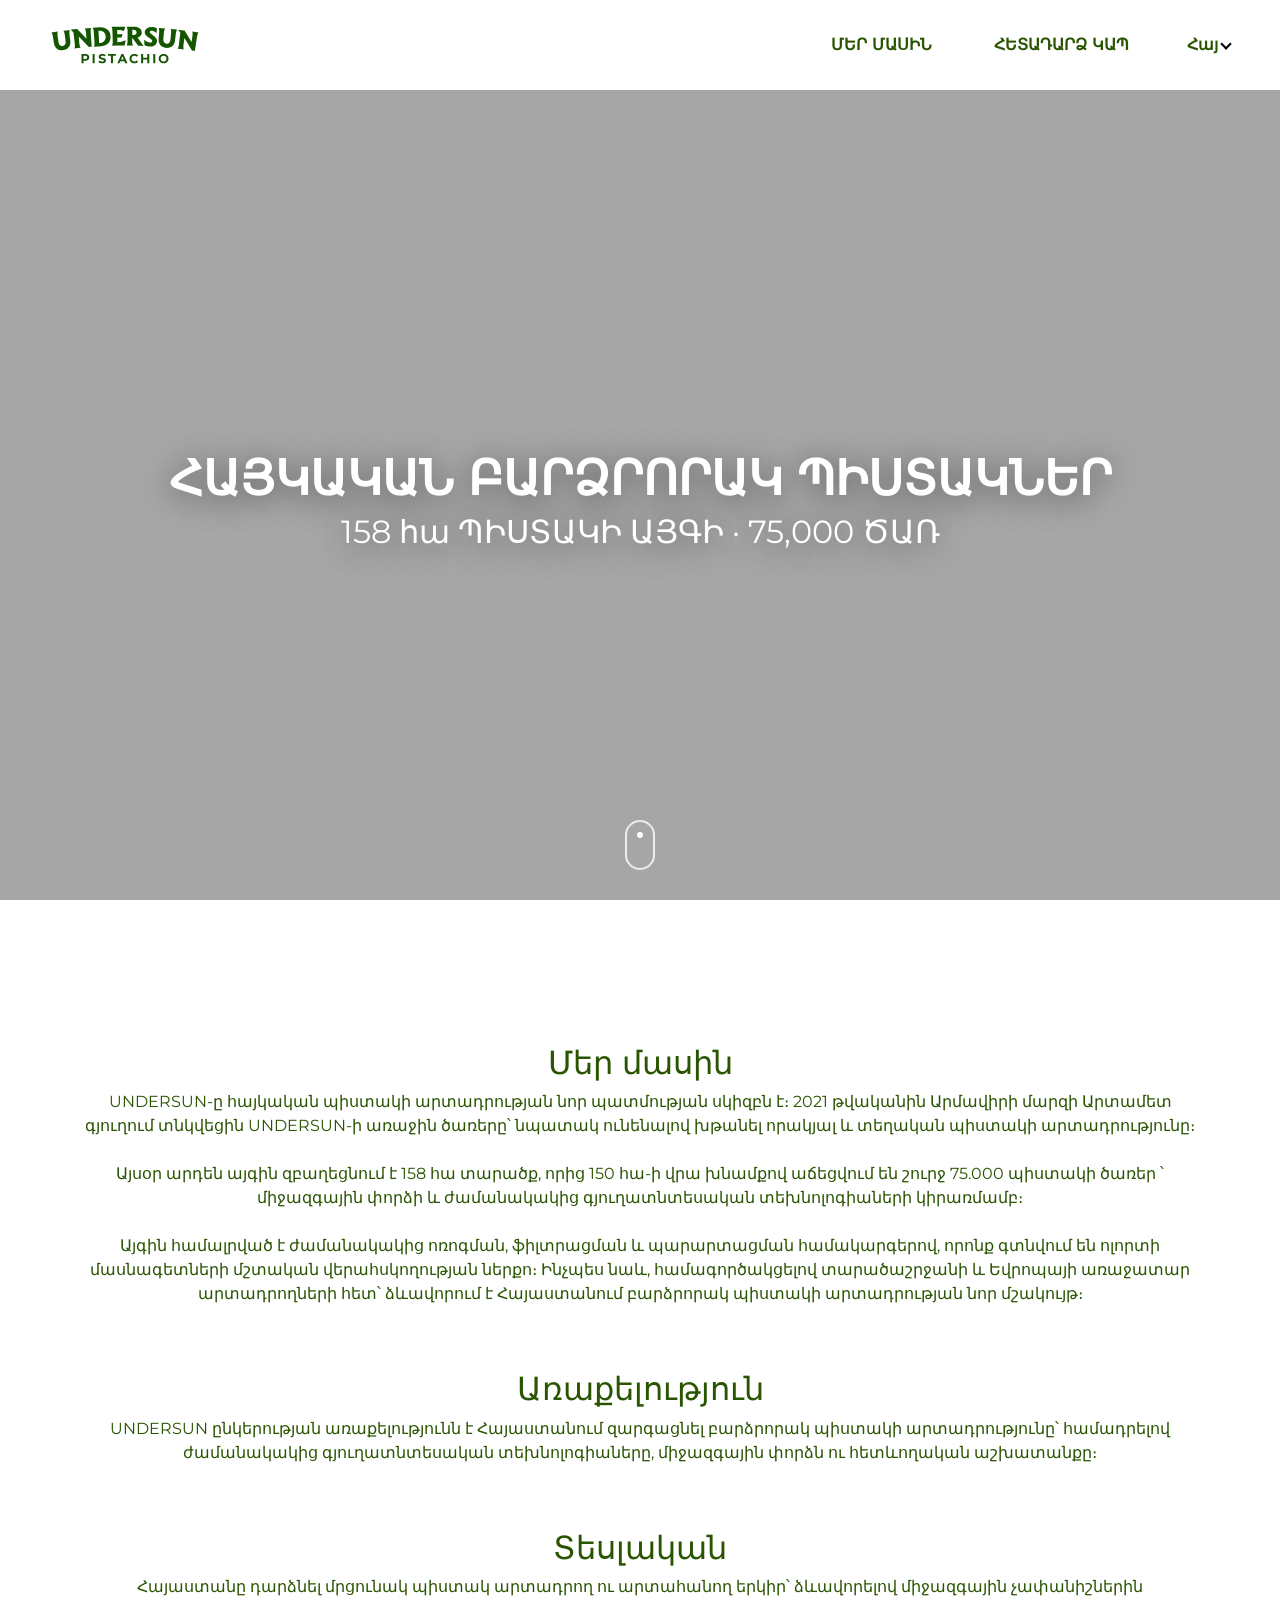
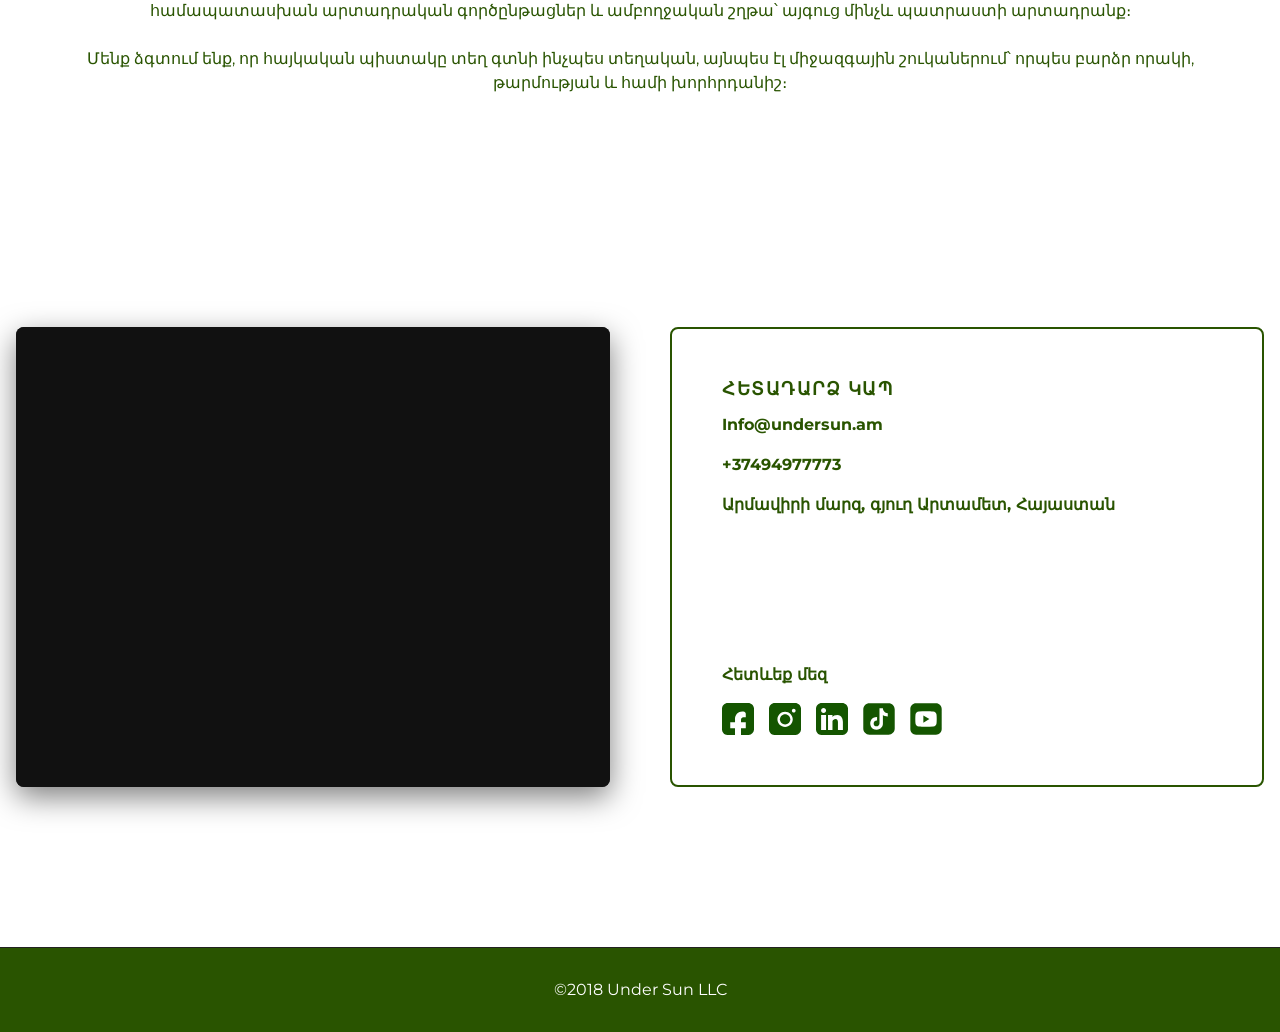
==== hy/index.html @ 539d4321 "change languages" ====
<!doctype html>
<html lang="hy">
    <head>
        <meta charset="UTF-8" />
        <meta name="viewport" content="width=device-width, initial-scale=1.0" />
        <meta name="referrer" content="strict-origin-when-cross-origin" />
        <meta name="description" content="UNDERSUN՝ հայկական պրեմիում պիստակի բրենդ. մշակում, վերամշակում և փաթեթավորում կեղևով պիստակների, պիստակի միջուկների ու մածուկի համար՝ մանրածախ և մեծածախ վաճառքի։">
        <title>UNDERSUN — Հայկական պրեմիում պիստակ</title>

        <!-- Open Graph / Facebook, LinkedIn, WhatsApp, Viber preview -->
        <meta property="og:title" content="UNDERSUN — Հայկական պրեմիում պիստակ" />
        <meta property="og:type" content="website" />
        <meta property="og:url" content="https://undersunpistachio.com/" />
        <meta property="og:image" content="https://undersunpistachio.com/images/og-image.jpg" />
        <meta property="og:image:width" content="1200" />
        <meta property="og:image:height" content="630" />
        <meta property="og:description" content="UNDERSUN՝ հայկական պրեմիում պիստակի բրենդ. մշակում, վերամշակում և փաթեթավորում կեղևով պիստակների, պիստակի միջուկների ու մածուկի համար՝ մանրածախ և մեծածախ վաճառքի։" />
        <meta property="og:site_name" content="UNDERSUN" />
		<meta property="og:locale" content="hy_AM" />
		<meta property="og:locale:alternate" content="en_US" />
		<meta property="og:locale:alternate" content="ru_RU" />
		
		
		<!-- SEO: tells Google this page has hy/ru versions -->
		<link rel="alternate" hreflang="en" href="https://undersunpistachio.com/" />
		<link rel="alternate" hreflang="hy" href="https://undersunpistachio.com/hy/" />
		<link rel="alternate" hreflang="ru" href="https://undersunpistachio.com/ru/" />
		<link rel="alternate" hreflang="x-default" href="https://undersunpistachio.com/" />
		
		<!-- SEO: tells Google this exact URL is the "real" one for this content -->
		<link rel="canonical" href="https://undersunpistachio.com/hy/" />

        <!-- Twitter/X card -->
        <meta name="twitter:card" content="summary_large_image" />
        <meta name="twitter:title" content="UNDERSUN — Հայկական պրեմիում պիստակ" />
        <meta name="twitter:description" content="UNDERSUN՝ հայկական պրեմիում պիստակի բրենդ. մշակում, վերամշակում և փաթեթավորում կեղևով պիստակների, պիստակի միջուկների ու մածուկի համար՝ մանրածախ և մեծածախ վաճառքի։" />
        <meta name="twitter:image" content="https://undersunpistachio.com/images/og-image.jpg" />
        <link href="https://cdn.jsdelivr.net/npm/bootstrap@5.3.3/dist/css/bootstrap.min.css" rel="stylesheet" />
        <link rel="stylesheet" href="../styles/styles.css" />
        <link rel="stylesheet" href="../templatemo-noir-fashion.css" />
        <link rel="preconnect" href="https://fonts.googleapis.com" />
        <link rel="preconnect" href="https://fonts.gstatic.com" crossorigin />
        <link href="https://fonts.googleapis.com/css2?family=Montserrat:ital,wght@0,100..900;1,100..900&family=Roboto+Flex:opsz,wght,XOPQ,XTRA,YOPQ,YTDE,YTFI,YTLC,YTUC@8..144,100..1000,96,468,79,-203,738,514,712&family=Rubik:ital,wght@0,300..900;1,300..900&display=swap" rel="stylesheet"/>
    </head>
    <body>
        <nav id="navbar">
            <div class="nav-container">
                <a href="#home" class="logo-link" aria-label="UNDERSUN — Home">
                    <svg width="150" height="50" xmlns="http://www.w3.org/2000/svg" version="1.1" viewBox="0 0 1020 269.43">
                        <title>UNDERSUN — Home</title>
						<defs>
                            <style>
                                .st0 { fill: #295400; }
                            </style>
                        </defs>
                        <g>
                            <path class="st0" d="M457.69,83.77c.16,10.48.33,20.97.49,31.45,6.76-.42,13.53-.82,20.29-1.2,12.72-1.79,24.28-5.82,36.31-11.94-2.62,12.18-5.2,24.36-7.76,36.55-28.26.03-56.52.45-84.77,1.27,3.19-8.8,4.46-17.55,4.41-26.91-.68-24.99-1.36-49.98-2.03-74.97-.45-9.34-2.11-18.02-6.07-26.7,31.42-.9,62.84-1.35,94.27-1.32-3.59,9.9-7.15,19.81-10.67,29.73-3.39-1.12-6.77-2.23-10.17-3.34-11.51-2.45-23.01-3.42-35.18-3.16.16,9.49.32,18.98.48,28.47,12.12-.2,24.25-.32,36.37-.38-2.36,7.36-4.69,14.72-7.02,22.08-9.65.08-19.3.2-28.95.37Z"/>
                            <path class="st0" d="M283.99,146.98c-6.69.52-13.37,1.06-20.06,1.63-22.42-23.98-45.34-47.72-68.76-71.2,1.52,16.18,3.03,32.36,4.55,48.54.93,9.86,3.64,18.85,8,27.68-13.62,1.35-27.24,2.8-40.85,4.33,2.48-8.92,3-17.62,2.21-26.93-3.1-27.36-6.21-54.72-9.31-82.08-5.67-6.89-11.98-11.8-19.72-17.34,14.59-1.73,29.19-3.36,43.79-4.89,21.82,21.54,43.23,43.31,64.21,65.28-1.18-14.91-2.36-29.82-3.53-44.72-.72-9.06-3.24-17.38-7.45-25.55,14.19-1.22,28.38-2.35,42.58-3.38-2.96,9.43-4.03,18.54-3.29,28.27,2.54,33.45,5.08,66.9,7.62,100.35Z"/>
                            <path class="st0" d="M984.96,175.57c-6.65-1.03-13.29-2.03-19.94-3.01-16.42-28.46-33.36-56.78-50.84-84.97-2.17,15.79-4.34,31.58-6.51,47.37-1.39,10.12-.96,19.81,1.41,29.69-13.59-1.78-27.19-3.46-40.8-5.06,4.41-8.05,6.83-16.24,8.23-25.27,3.22-27.51,6.44-55.02,9.66-82.53-4.06-8.06-9.27-14.8-15.51-21.42,14.68,1.66,29.36,3.43,44.02,5.29,16.37,25.94,32.29,52.01,47.76,78.19,2.23-14.7,4.46-29.4,6.68-44.1,1.37-9.05.84-17.83-1.42-26.86,14.11,2.04,28.21,4.17,42.3,6.4-4.87,8.39-8.1,16.82-9.58,26.35-5.15,33.3-10.3,66.61-15.46,99.91Z"/>
                            <path class="st0" d="M820.97,25.35c14.3,1.41,28.6,2.91,42.88,4.51-4.52,8.58-7.33,17.21-8.35,26.72-1.7,15.83-3.41,31.67-5.11,47.5-.92,8.59-3.32,16.39-7.19,23.97-7.14,13.98-20.21,23.32-35.91,25.52-11.92,1.66-23.94.56-35.34-3.29-14.61-4.95-25.57-16.13-30.2-30.66-2.65-8.34-3.46-16.56-3.01-25.39,1.25-16.33,2.5-32.65,3.76-48.98.71-9.24-.39-18.01-3.32-26.89,14.33,1.04,28.65,2.17,42.96,3.4-4.38,8.86-6.92,17.7-7.7,27.41-1.31,16.32-2.63,32.65-3.94,48.97-.33,14.13,7.04,26.41,21.77,27.67,14.67,1.27,24.12-9.29,26.13-23.27,1.73-16.75,3.46-33.5,5.2-50.25.95-9.21.06-17.98-2.63-26.95Z"/>
                            <path class="st0" d="M695.62,144.41c-18.44,2.94-36.77.02-53.35-8.67-.55-12.61-1.11-25.23-1.69-37.84,10.25,11.53,23.26,18.86,38.34,20.35,4.88.15,9.72-.37,13.41-3.6,4.02-3.51,3.89-9.79.4-13.91-2.8-3.31-6.2-5.94-9.77-8.58-7.82-5.78-15.68-11.54-23.58-17.26-3.79-2.74-6.97-5.94-9.87-9.48-4.1-5.01-5.54-10.88-5.37-17.23.3-11.55,5.97-21.66,16.25-27.77,19.34-11.51,46.48-8.48,66.93.65-.96,11.2-1.93,22.4-2.89,33.59-5.79-5.53-11.69-10-18.83-13.23-3.44-1.53-6.88-2.68-10.53-3.29-2.33-.39-4.72-.46-7.07-.16-2.38.3-4.67.95-6.51,2.48-4.1,3.41-4.07,9.98-.04,13.28,3.16,2.58,6.32,5.17,9.46,7.76,7.4,5.64,14.77,11.31,22.1,17.01,12.25,9.52,16.75,22.81,14.12,35.71-2.63,12.86-11.92,23.55-24.27,28.14-2.29.85-4.7,1.53-7.22,2.07Z"/>
                            <path class="st0" d="M91.39,37.72c14.24-1.89,28.49-3.68,42.76-5.37-2.39,9.32-3.2,18.3-2.05,27.66,1.96,16.04,3.92,32.08,5.89,48.13,1.08,8.81.39,17.19-1.88,25.64-3.98,14.76-14.53,26.38-28.94,31.93-11.24,4.33-23.24,5.98-35.23,4.81-14.99-1.47-27.95-9.5-35.83-22.12-4.81-7.72-7.62-15.86-9.26-24.89-2.49-16.18-4.99-32.37-7.48-48.55-1.42-9.26-4.61-17.6-9.35-25.42,14.21-2.25,28.43-4.41,42.66-6.46-2.14,9.23-2.75,18.4-1.32,27.98,2.43,16.2,4.85,32.39,7.28,48.59,2.75,13.98,12.69,24.57,27.53,22.46,14.87-2.11,21.56-14.8,20.24-29.03-2.1-16.56-4.19-33.12-6.29-49.68-1.42-9.08-3.88-17.25-8.72-25.65Z"/>
                            <path class="st0" d="M595.35,83.21c6.77-1.83,12.76-3.96,17.71-8.39,7.54-6.75,11.19-16.5,10.98-26.49-.78-26.92-28.66-37.3-54.12-37.76-15.8-.3-31.6-.49-47.41-.56,3.58,8.59,4.98,17,5.19,26.17-.14,25.33-.27,50.66-.41,75.99-.26,9.31-1.82,17.88-5.29,26.49,13.79.05,27.58.2,41.37.43-3.46-9.55-4.93-19.19-4.74-29.31.15-7.97.29-15.94.44-23.91.11-.04,30.87,40.61,40.32,54.06,12.11.34,24.22.75,36.33,1.23-13.2-19.41-26.65-38.73-40.37-57.96ZM574.97,66.11c-5.24,1.24-10.36,1.21-15.49,1.01.19-11.86.38-23.72.56-35.57,5.51-.06,10.79.2,15.89,1.72,8,2.39,13.05,8.84,12.91,16.56-.15,7.91-5.45,14.3-13.87,16.29Z"/>
                            <path class="st0" d="M379.62,135c-9.43,4.64-19.07,7.2-29.46,7.76-16.96.91-33.9,1.97-50.85,3.16,2.84-8.82,3.74-17.48,3.36-26.79-1.7-25.28-3.41-50.57-5.11-75.85-.92-9.09-2.85-17.35-7.11-25.71,16.52-1.09,33.05-2.06,49.59-2.89,12.16-.62,23.87,1.32,34.95,5.55,16.7,6.38,28.93,19.18,33.78,35.85,3.91,13.42,4.28,27.76,1.03,41.34-3.98,16.63-14.71,29.96-30.18,37.58ZM376.52,63.76c-4.06-13.94-15.79-23.74-30.59-25.99-5.43-.83-10.67-.62-16.35-.15,1.59,27.86,3.19,55.73,4.78,83.59,5.67-.19,10.86-.54,16.1-1.99,25.01-6.89,32.82-32.19,26.06-55.46Z"/>
                        </g>
                        <g>
                            <path class="st0" d="M254.23,198.9c-3.93-1.74-8.69-2.63-14.13-2.63h-25.87v62.3h13.7v-17.22h12.16c5.45,0,10.21-.91,14.14-2.72,3.99-1.83,7.12-4.46,9.29-7.81,2.18-3.36,3.28-7.4,3.28-12.01s-1.1-8.74-3.28-12.13c-2.18-3.39-5.31-6-9.31-7.78ZM227.94,229.36v-21.08h11.65c4.55,0,7.98.95,10.2,2.81,2.18,1.83,3.24,4.36,3.24,7.73s-1.06,5.91-3.24,7.74c-2.22,1.86-5.65,2.81-10.2,2.81h-11.65Z"/>
                            <rect class="st0" x="289.77" y="196.28" width="13.7" height="62.3" />
                            <path class="st0" d="M372.59,226.67c-2.18-1.26-4.6-2.31-7.18-3.1-2.49-.77-5.08-1.45-7.69-2.03-2.53-.56-4.81-1.15-6.86-1.77-1.88-.56-3.41-1.35-4.55-2.34-.99-.85-1.47-1.97-1.47-3.4,0-1.21.35-2.28,1.08-3.28.72-1.01,1.94-1.84,3.62-2.48,1.78-.68,4.12-1.03,6.95-1.03,2.48,0,5.11.38,7.84,1.11,2.72.73,5.39,1.88,7.94,3.4l1.31.78,4.48-11.03-.9-.59c-2.72-1.77-5.95-3.15-9.6-4.09-3.62-.93-7.31-1.41-10.98-1.41-5.63,0-10.36.86-14.06,2.55-3.77,1.71-6.62,4.06-8.49,6.96-1.86,2.9-2.81,6.14-2.81,9.62s.71,6.29,2.12,8.54c1.38,2.22,3.24,4.01,5.52,5.34,2.18,1.26,4.61,2.32,7.21,3.14,2.53.8,5.12,1.48,7.71,2.03,2.48.53,4.76,1.13,6.79,1.76,1.9.6,3.45,1.4,4.62,2.4,1.01.85,1.5,1.96,1.5,3.39,0,1.19-.36,2.22-1.09,3.16-.74.96-1.98,1.75-3.66,2.34-1.78.63-4.19.95-7.15.95-3.53,0-7.03-.61-10.39-1.8-3.37-1.2-6.23-2.71-8.5-4.49l-1.32-1.04-4.93,11.06.77.63c2.67,2.2,6.25,4.01,10.63,5.4,4.35,1.37,8.97,2.06,13.74,2.06,5.62,0,10.36-.85,14.1-2.54,3.8-1.72,6.67-4.07,8.53-6.97,1.86-2.9,2.81-6.11,2.81-9.53s-.71-6.2-2.12-8.42c-1.38-2.19-3.24-3.97-5.52-5.3Z"/>
                            <polygon class="st0" points="394.58 208.27 414.36 208.27 414.36 258.58 428.06 258.58 428.06 208.27 447.84 208.27 447.84 196.28 394.58 196.28 394.58 208.27"/>
                            <path class="st0" d="M486.1,196.28l-28.04,62.3h14.23l5.93-13.81h28.12l5.91,13.81h14.57l-28.13-62.3h-12.6ZM483.08,233.45l9.23-21.49,9.19,21.49h-18.42Z"/>
                            <path class="st0" d="M559.87,213.27c1.77-1.74,3.89-3.11,6.3-4.06,2.42-.96,5.14-1.45,8.09-1.45s5.59.55,8.09,1.63c2.5,1.1,4.82,2.76,6.91,4.95l.9.94,9.02-8.48-.8-.95c-2.91-3.44-6.52-6.07-10.73-7.83-4.18-1.73-8.85-2.61-13.89-2.61-4.74,0-9.17.79-13.18,2.35-4,1.56-7.57,3.82-10.58,6.72-3.01,2.9-5.38,6.31-7.03,10.15-1.66,3.85-2.5,8.15-2.5,12.79s.84,8.95,2.5,12.8c1.65,3.84,4,7.25,6.99,10.14,2.98,2.9,6.52,5.15,10.53,6.72,3.99,1.56,8.43,2.35,13.18,2.35,5.09,0,9.8-.89,13.98-2.66,4.21-1.78,7.81-4.43,10.72-7.87l.8-.95-9.03-8.49-.9.97c-2.08,2.24-4.4,3.93-6.9,5.02-2.5,1.09-5.22,1.64-8.09,1.64s-5.67-.49-8.09-1.45c-2.41-.95-4.53-2.31-6.3-4.06-1.77-1.74-3.18-3.84-4.19-6.23-1.01-2.38-1.52-5.05-1.52-7.93s.51-5.55,1.52-7.93c1.01-2.38,2.41-4.48,4.19-6.23Z"/>
                            <polygon class="st0" points="661.53 220.91 633.29 220.91 633.29 196.28 619.58 196.28 619.58 258.58 633.29 258.58 633.29 233 661.53 233 661.53 258.58 675.15 258.58 675.15 196.28 661.53 196.28 661.53 220.91"/>
                            <rect class="st0" x="702.29" y="196.28" width="13.7" height="62.3" />
                            <path class="st0" d="M796.29,204.44c-2.98-2.87-6.55-5.11-10.63-6.68-4.06-1.55-8.53-2.34-13.26-2.34s-9.29.81-13.35,2.39c-4.05,1.58-7.63,3.84-10.66,6.7-3.02,2.87-5.38,6.29-7.04,10.16-1.65,3.87-2.49,8.16-2.49,12.75s.84,8.79,2.5,12.67c1.65,3.86,4.01,7.29,7.03,10.19,3.01,2.89,6.61,5.17,10.71,6.76,4.08,1.59,8.56,2.39,13.3,2.39s9.21-.79,13.26-2.35c4.07-1.56,7.65-3.82,10.63-6.72,2.98-2.89,5.33-6.32,6.98-10.19,1.65-3.87,2.5-8.16,2.5-12.75s-.84-8.89-2.49-12.79c-1.65-3.89-4-7.32-6.99-10.19ZM790.5,235.37c-.99,2.38-2.36,4.48-4.1,6.22-1.75,1.74-3.82,3.11-6.17,4.06-2.37.96-5,1.44-7.83,1.44s-5.5-.49-7.92-1.45c-2.4-.94-4.5-2.32-6.24-4.09-1.75-1.77-3.15-3.89-4.16-6.29-1.01-2.37-1.52-5.01-1.52-7.84s.51-5.54,1.52-7.88c1.01-2.37,2.41-4.47,4.16-6.24,1.74-1.77,3.83-3.14,6.24-4.09,2.42-.96,5.08-1.45,7.92-1.45s5.46.49,7.83,1.44c2.36.96,4.45,2.32,6.22,4.06,1.76,1.74,3.14,3.83,4.09,6.2.96,2.39,1.44,5.07,1.44,7.95s-.5,5.56-1.48,7.95Z"/>
                        </g>
                    </svg>
                </a>
                <ul class="nav-links mb-0">
                    <li><a href="#about-us" class="nav-link" id="about">Մեր մասին</a></li>
                    <li><a href="#contact-us" class="nav-link" id="contact">Հետադարձ կապ</a></li>
                    <li>
                        <!-- DESKTOP LANGUAGE -->
                        <div class="dropdown d-none d-md-block">
                            <button class="btn dropdown-toggle currentLang" type="button" data-bs-toggle="dropdown">Հայ</button>

                            <ul class="dropdown-menu dropdown-menu-end">
								<li><a class="dropdown-item" href="/">Eng</a></li>
								<li><a class="dropdown-item" href="/hy/">Հայ</a></li>
								<li><a class="dropdown-item" href="/ru/">Рус</a></li>
							</ul>
                        </div>
                    </li>
                </ul>
                <div class="menu-toggle" id="menuToggle">
                    <span></span>
                    <span></span>
                    <span></span>
                </div>
            </div>
        </nav>
        <div class="mobile-nav" id="mobileNav">
            <ul class="mobile-nav-links">
                <li><a href="#about-us" id="about2">Մեր մասին</a></li>
                <li><a href="#contact-us" id="contact2">Հետադարձ կապ</a></li>
				<li>
					<!-- MOBILE LANGUAGE -->
					<div class="dropdown d-block d-md-none">
						<button class="btn dropdown-toggle currentLang" type="button" data-bs-toggle="dropdown">Հայ</button>

						<ul class="dropdown-menu dropdown-menu-end">
							<li><a class="dropdown-item text-capitalize fs-5" href="/">Eng</a></li>
							<li><a class="dropdown-item text-capitalize fs-5" href="/hy/">Հայ</a></li>
							<li><a class="dropdown-item text-capitalize fs-5" href="/ru/">Рус</a></li>
						</ul>
					</div>
				</li>
            </ul>
        </div>

        <section class="hero text-center" id="home">
            <video class="hero-bg-video" autoplay muted loop playsinline>
                <source src="../video/fields.mp4" type="video/mp4" />
            </video>
            <div class="hero-video-overlay"></div>

				<h1 class="hero-video-title display-5" id="title">
					ՀԱՅԿԱԿԱՆ ԲԱՐՁՐՈՐԱԿ ՊԻՍՏԱԿՆԵՐ
				</h1>
				<p class="hero-video-text fs-2" id="subtitle">158 հա ՊԻՍՏԱԿԻ ԱՅԳԻ · 75,000 ԾԱՌ</p>
	
            <div class="scroll-indicator">
                <span></span>
            </div>
        </section>

        <section class="my-5 py-5" id="about-us">
            <div class="hero-bg"></div>
            <div class="container text-center">
				<br/><br/>
                <h2 id="about3">Մեր մասին</h2>
                <p id="aboutUsText">
                    UNDERSUN-ը հայկական պիստակի արտադրության նոր պատմության սկիզբն է։ 2021 թվականին Արմավիրի մարզի Արտամետ գյուղում տնկվեցին UNDERSUN-ի առաջին ծառերը՝ նպատակ ունենալով խթանել որակյալ և տեղական պիստակի արտադրությունը։<br><br>Այսօր արդեն այգին զբաղեցնում է 158 հա տարածք, որից 150 հա-ի վրա խնամքով աճեցվում են շուրջ 75.000 պիստակի ծառեր ՝ միջազգային փորձի և ժամանակակից գյուղատնտեսական տեխնոլոգիաների կիրառմամբ։<br><br>Այգին համալրված է ժամանակակից ոռոգման, ֆիլտրացման և պարարտացման համակարգերով, որոնք գտնվում են ոլորտի մասնագետների մշտական վերահսկողության ներքո։ Ինչպես նաև, համագործակցելով տարածաշրջանի և Եվրոպայի առաջատար արտադրողների հետ՝ ձևավորում է Հայաստանում բարձրորակ պիստակի արտադրության նոր մշակույթ։
                </p>
				
				<br/><br/>

                <h2 id="mission">Առաքելություն</h2>
                <p id="missionText">
                    UNDERSUN ընկերության առաքելությունն է Հայաստանում զարգացնել բարձրորակ պիստակի արտադրությունը՝ համադրելով ժամանակակից գյուղատնտեսական տեխնոլոգիաները, միջազգային փորձն ու հետևողական աշխատանքը։
                </p>
				
				<br/><br/>

                <h2 id="vision">Տեսլական</h2>
                <p id="visionText">
                    Հայաստանը դարձնել մրցունակ պիստակ արտադրող ու արտահանող երկիր՝ ձևավորելով միջազգային չափանիշներին համապատասխան արտադրական գործընթացներ և ամբողջական շղթա՝ այգուց մինչև պատրաստի արտադրանք։<br><br>Մենք ձգտում ենք, որ հայկական պիստակը տեղ գտնի ինչպես տեղական, այնպես էլ միջազգային շուկաներում՝ որպես բարձր որակի, թարմության և համի խորհրդանիշ։
                </p>
            </div>
        </section>

        <section class="contact" id="contact-us">
            <div class="contact-container">
                <div class="contact-content">
                    <div class="map-section">
                        <div class="map-container">
                            <iframe src="https://www.google.com/maps?q=UnderSun%20Pistachio%20Garden%2C%20Armenia&ll=40.1192419,43.8843843&z=16&t=k&output=embed" width="100%" height="450" style="border: 0" allowfullscreen="" loading="lazy" referrerpolicy="no-referrer-when-downgrade" title="Armenian Premium Pistachio Orchard"></iframe>
                        </div>
                    </div>

                    <div class="contact-info">
                        <div class="info-item fw-bold">
                            <div class="info-content">
                                <h3 class="section-title" id="contact3">Հետադարձ կապ</h3>
                                <p><a href="mailto:Info@undersun.am">Info@undersun.am</a></p>
                                <p><a href="tel:+37494977773">+37494977773</a></p>
                                <p id="address">Արմավիրի մարզ, գյուղ Արտամետ, Հայաստան</p>
                            </div>
							<div>
								<p id="followUs">Հետևեք մեզ</p>
								<div class="social-links">
									<div class="social-links">
										<a href="https://www.facebook.com/people/Undersun-Pistachio/61593720248796/?mibextid=wwXIfr&rdid=k5s00enfVyOP8Moc&share_url=https%3A%2F%2Fwww.facebook.com%2Fshare%2F1975KTKBG8%2F%3Fmibextid%3DwwXIfr" target="_blank" rel="noopener noreferrer" aria-label="UnderSun on Facebook">
											<svg width="32" height="32" xmlns="http://www.w3.org/2000/svg" version="1.1" viewBox="0 0 12.85 12.85">
												<title>Facebook</title>
												<defs>
													<style>
														.st0 {
															fill: #145500;
															fill-rule: evenodd;
														}
													</style>
												</defs>
												<path class="st0" d="M10.51,0H2.34C1.05,0,0,1.05,0,2.34v8.18c0,1.29,1.05,2.34,2.34,2.34h2.89v-2.77h-1.92v-2.4h1.92v-1.44c0-1.59,1.29-2.88,2.88-2.88h.48c.53,0,.96.43.96.96v1.44h-.96c-.53,0-.96.43-.96.96v.96h1.92v2.4h-1.92v2.77h2.89c1.29,0,2.34-1.05,2.34-2.34V2.34c0-1.29-1.05-2.34-2.34-2.34Z"/>
											</svg>
										</a>
										<a href="https://www.instagram.com/undersun_pistachio?igsi=MXg4cXczdnF2OWw5ZA%3D%3D&utm_source=qr" target="_blank" rel="noopener noreferrer" aria-label="UNDERSUN on Instagram">
											<svg xmlns="http://www.w3.org/2000/svg" width="32" height="32" version="1.1" viewBox="0 0 12.85 12.85">
												<title>Instagram</title>
												<defs>
													<style>
														.st0 {
															fill: #145500;
															fill-rule: evenodd;
														}
													</style>
												</defs>
												<path class="st0" d="M6.46,4.47c-1.15,0-2.08.93-2.08,2.08s.93,2.08,2.08,2.08,2.08-.93,2.08-2.08-.93-2.08-2.08-2.08Z"/>
												<path class="st0" d="M10.51,0H2.34C1.05,0,0,1.05,0,2.34v8.18c0,1.29,1.05,2.34,2.34,2.34h8.18c1.29,0,2.34-1.05,2.34-2.34V2.34c0-1.29-1.05-2.34-2.34-2.34ZM6.46,9.63c-1.7,0-3.08-1.38-3.08-3.08s1.38-3.08,3.08-3.08,3.08,1.38,3.08,3.08-1.38,3.08-3.08,3.08ZM9.94,3.83c-.41,0-.75-.34-.75-.75s.34-.75.75-.75.75.34.75.75-.34.75-.75.75Z"/>
											</svg>
										</a>
										<a href="https://www.linkedin.com/company/undersun-pistachio/about/?viewAsMember=true" target="_blank" rel="noopener noreferrer" aria-label="UNDERSUN on LinkedIn">
											<svg xmlns="http://www.w3.org/2000/svg" width="32" height="32" version="1.1" viewBox="0 0 12.85 12.85">
												<title>LinkedIn</title>
												<defs>
													<style>
														.st0 {
															fill: #145500;
															fill-rule: evenodd;
														}
													</style>
												</defs>
												<path class="st0" d="M2.34,0C1.05,0,0,1.05,0,2.34v8.18c0,1.29,1.05,2.34,2.34,2.34h8.18c1.29,0,2.34-1.05,2.34-2.34V2.34c0-1.29-1.05-2.34-2.34-2.34H2.34ZM3.04,4.04c.55,0,1-.45,1-1,0-.55-.45-1-1-1h0c-.55,0-1,.45-1,1,0,.55.45,1,1,1ZM4.04,10.81v-5.97h-1.99v5.97h1.99,0ZM6.62,4.83h-1.79v5.97h1.79v-3.6c.23-.37.63-.78,1.19-.78.8,0,1,.8,1,1.2v3.19h1.99v-3.19c0-1.07-.47-2.79-2.19-2.79-1.1,0-1.71.4-1.99.78v-.78h0Z"/>
											</svg>
										</a>
										<a href="https://www.tiktok.com/@undersun.pistachio?_r=1&_t=ZS-99MzlroVgVL" target="_blank" rel="noopener noreferrer" aria-label="UNDERSUN on TikTok">
											<svg xmlns="http://www.w3.org/2000/svg" width="32" height="32" version="1.1" viewBox="0 0 12.85 12.85">
												<title>TikTok</title>
												<defs>
													<style>
														.st0 {
															fill: #145500;
														}

														.st0, .st1 {
															fill-rule: evenodd;
														}
													</style>
												</defs>
												<path class="st1" d="M239,565c-2.21,0-4,1.79-4,4v14c0,2.21,1.79,4,4,4h14c2.21,0,4-1.79,4-4v-14c0-2.21-1.79-4-4-4h-14ZM246.34,568.5h2.39c0,1.6,1.35,3.41,3.41,3.41v2.39c-1.42-.1-2.63-.33-3.41-1.02v6.14c0,1.7-1.35,4.09-4.43,4.09-3.77,0-4.43-3.41-4.43-4.43s.6-4.43,4.77-4.43v2.39c-1.09-.23-2.39.68-2.39,2.05,0,1.71,1.02,2.05,2.05,2.05s2.05-1.02,2.05-2.05v-10.57h0Z"/>
												<path class="st0" d="M2.57.11C1.21.11.11,1.21.11,2.57v7.71c0,1.36,1.1,2.46,2.46,2.46h7.71c1.36,0,2.46-1.1,2.46-2.46V2.57C12.74,1.21,11.64.11,10.28.11H2.57ZM6.62,2.12h1.37c0,.92.78,1.96,1.96,1.96v1.37c-.81-.06-1.51-.19-1.96-.59v3.52c0,.98-.77,2.35-2.54,2.35-2.16,0-2.54-1.96-2.54-2.54s.34-2.54,2.74-2.54v1.37c-.63-.13-1.37.39-1.37,1.17,0,.98.59,1.17,1.17,1.17s1.17-.59,1.17-1.17V2.12h0Z"/>
											</svg>
										</a>
										<a href="https://youtube.com/@undersunpistachio?si=CxkNMl_jxcHvbaHN" target="_blank" rel="noopener noreferrer" aria-label="UNDERSUN on YouTube">
											<svg xmlns="http://www.w3.org/2000/svg" width="32" height="32" version="1.1" viewBox="0 0 12.85 12.85">
												<title>YouTube</title>
												<defs>
													<style>
														.st0 {
															fill: #145500;
														}

														.st0, .st1 {
															fill-rule: evenodd;
														}
													</style>
												</defs>
												<path class="st1" d="M239,565c-2.21,0-4,1.79-4,4v14c0,2.21,1.79,4,4,4h14c2.21,0,4-1.79,4-4v-14c0-2.21-1.79-4-4-4h-14ZM246.34,568.5h2.39c0,1.6,1.35,3.41,3.41,3.41v2.39c-1.42-.1-2.63-.33-3.41-1.02v6.14c0,1.7-1.35,4.09-4.43,4.09-3.77,0-4.43-3.41-4.43-4.43s.6-4.43,4.77-4.43v2.39c-1.09-.23-2.39.68-2.39,2.05,0,1.71,1.02,2.05,2.05,2.05s2.05-1.02,2.05-2.05v-10.57h0v-.02Z"/>
												<path class="st0" d="M2.42.13C1.15.13.13,1.15.13,2.42v8.02c0,1.26,1.03,2.29,2.29,2.29h8.02c1.26,0,2.29-1.03,2.29-2.29V2.42c0-1.26-1.03-2.29-2.29-2.29H2.42ZM2.13,6.43c0-.61.03-1.19.07-1.68.05-.72.63-1.3,1.35-1.35.96-.06,1.92-.09,2.88-.09,1.23,0,2.18.04,2.88.09.72.05,1.3.63,1.35,1.35.04.49.07,1.07.07,1.68s-.03,1.24-.07,1.73c-.06.71-.6,1.25-1.3,1.3-.97.06-1.95.09-2.93.09-1.25,0-2.23-.04-2.93-.09-.7-.05-1.24-.59-1.3-1.3-.05-.58-.07-1.16-.07-1.73ZM5.36,4.97l2.43,1.46-2.43,1.46v-2.92h0Z"/>
											</svg>
										</a>
									</div>
								</div>
							</div>
                        </div>
                    </div>
                </div>
            </div>
        </section>

        <footer>
            <div class="container">
                <div class="text-center text-white">©2018 Under Sun LLC</div>
            </div>
        </footer>

        <!-- Bootstrap JS -->
        <script src="https://cdn.jsdelivr.net/npm/bootstrap@5.3.3/dist/js/bootstrap.bundle.min.js"></script>

        
        <script src="../js/index.js"></script>
    </body>
</html>
---- styles/styles.css ----
/* NAVBAR */

.scrolled .dropdown-toggle::after {
	border: solid var(--white);
	border-width: 0 2px 2px 0;
}

.dropdown-toggle::after {
    position: absolute;
    top: 13px;
    padding: 3px;
    -webkit-transform: rotate(45deg);
    -moz-transform: rotate(45deg);
    -ms-transform: rotate(45deg);
    -o-transform: rotate(45deg);
    transform: rotate(45deg);
    vertical-align: 2px;
    border: solid #000000;
    border-width: 0 2px 2px 0;
}

.dropdown-toggle.currentLang.show::after {
	top: 16px;
	-webkit-transform: rotate(225deg);
    -moz-transform: rotate(225deg);
    -ms-transform: rotate(225deg);
    -o-transform: rotate(225deg);
    transform: rotate(225deg);
}

.menu-btn {
	background: #dca41d;
	color: black;
	padding: 8px 20px;
	border-radius: 30px;
	text-decoration: none;
	font-weight: bold;
	transition: 0.3s;
	white-space: nowrap;
}

.menu-btn.active,
.menu-btn:hover {
	background: white;
	color: black;
}

/* LANGUAGE */

.mobile-nav-links .dropdown-toggle,
.scrolled .dropdown-toggle {
	color: white !important;
}
.dropdown-toggle {
	background: none !important;
	border: none !important;
	color: var(--green) !important;
	font-weight: 700
}



.dropdown-menu {
	background: #222;
	border: 1px solid #555;
	min-width: 68px;
}

.dropdown-item {
	color: white;
	cursor: pointer;
	background: transparent;
}

.dropdown-item:hover {
	background: #333;
	color: #f5b31f;
}

@media (max-width: 768px) {
	.dropdown-toggle::after {
		border: solid var(--white);
		border-width: 0 2px 2px 0;
	}
}
---- templatemo-noir-fashion.css ----
* {
	margin: 0;
	padding: 0;
	box-sizing: border-box;
}

:root {
	--green: #295400;
	--white: #ffffff;
	--primary: #0a0a0a;
	--accent: #ff3366;
	--accent-hover: #ff1149;
	--text-light: #ffffff;
	--text-muted: #999;
	--bg-dark: #000;
	--bg-section: #0a0a0a;
}

html {
	scroll-behavior: smooth;
}

section {
	scroll-margin-top: 70px;
}

body {
	font-family: "Montserrat", sans-serif;
	color: var(--green);
	overflow-x: hidden;
}

/* Navigation */
nav {
	position: fixed;
	width: 100%;
	padding: 20px 50px;
	z-index: 1000;
	background: #fff;
	color: var(--green);
	backdrop-filter: blur(10px);
	animation: slideDown 0.8s ease;
	transition: all 0.3s ease;
}

nav.scrolled {
	padding: 15px 50px;
	color: #fff;
	background: var(--green);
	box-shadow: 0 5px 20px rgba(0, 0, 0, 0.5);
}

nav.scrolled .st0 {
	fill: #fff;
}


.nav-container {
	display: flex;
	justify-content: space-between;
	align-items: center;
	max-width: 1400px;
	margin: 0 auto;
	flex-wrap: wrap;
	gap: 20px;
}

.logo-link {
	display: flex;
	align-items: center;
	text-decoration: none;
	transition: transform 0.3s ease;
}

.logo-link:hover {
	transform: scale(1.05);
}


.nav-links {
	display: flex;
	gap: 30px;
	list-style: none;
	align-items: center;
}

.scrolled .nav-links a.nav-link.active {
	background: var(--white);
	color: var(--green);
	border-radius: 8px;
}

.nav-links a.nav-link {
    text-decoration: none;
    text-transform: uppercase;
	font-weight: 700;
    position: relative;
    transition: all 0.3s ease;
    padding: 8px 16px;
    opacity: 1;
	border-radius: 8px;
}

.nav-links a.nav-link::before {
	content: '';
	position: absolute;
	top: 0;
	left: 0;
	width: 100%;
	height: 100%;
	background: var(--green);
	opacity: 0;
	border-radius: 12px;
	transition: all 0.3s ease;
	z-index: -1;
}


.nav-links a:hover {
	color: white;
	opacity: 1;
}

.nav-links a:hover::before {
	opacity: 1;
}

.nav-links a.active {
	color: white;
	opacity: 1;
}

/* Medium screens - stack navigation */
@media (max-width: 1070px) and (min-width: 769px) {
	nav {
		padding: 15px 30px;
	}

	.nav-container {
		flex-direction: column;
		gap: 15px;
	}

	.nav-links {
		width: 100%;
		justify-content: center;
	}

	.nav-links a {
		font-size: 12px;
	}

	nav.scrolled {
		padding: 10px 30px;
	}

	.hero-image-wrapper {
		max-width: 400px;
	}

	.contact {
		padding-top: 120px;
	}

	section {
		scroll-margin-top: 100px;
	}
}

/* Mobile Menu */
.menu-toggle {
	display: none;
	flex-direction: column;
	cursor: pointer;
	z-index: 1001;
}

.menu-toggle span {
	width: 25px;
	height: 2px;
	background: var(--green);
	margin: 3px 0;
	transition: 0.3s;
}

.scrolled .menu-toggle span {
	background: var(--text-light);
}


.menu-toggle.active span:nth-child(1) {
	transform: rotate(45deg) translate(5px, 5px);
}

.menu-toggle.active span:nth-child(2) {
	opacity: 0;
}

.menu-toggle.active span:nth-child(3) {
	transform: rotate(-45deg) translate(7px, -6px);
}

.mobile-nav {
	display: none;
	position: fixed;
	top: 0;
	right: -100%;
	width: 100%;
	height: 100vh;
	background: var(--green);
	backdrop-filter: blur(20px);
	transition: right 0.3s ease;
	z-index: 999;
}

.mobile-nav.active {
	right: 0;
}

.mobile-nav-links {
	display: flex;
	flex-direction: column;
	align-items: center;
	justify-content: center;
	height: 100%;
	gap: 30px;
	list-style: none;
}

.mobile-nav-links a {
	color: var(--text-light);
	text-decoration: none;
	font-size: 24px;
	letter-spacing: 3px;
	text-transform: uppercase;
	transition: all 0.3s ease;
}

.mobile-nav-links a:hover {
	color: var(--accent);
	transform: translateX(10px);
}

/* Hero Section */
.hero {
	height: 100vh;
	position: relative;
	overflow: hidden;
}

.hero-bg {
	position: absolute;
	width: 100%;
	height: 100%;
	top: 0;
	left: 0;
}

.hero-image-wrapper {
	position: relative;
	width: 100%;
	max-width: 500px;
	height: 600px;
}

.indicator {
	width: 40px;
	height: 3px;
	background: rgba(255, 255, 255, 0.3);
	cursor: pointer;
	transition: all 0.3s ease;
	border-radius: 3px;
}

.indicator.active {
	background: var(--accent);
	width: 60px;
}

.carousel-overlay {
	position: absolute;
	top: 0;
	left: 0;
	width: 100%;
	height: 100%;
	background: linear-gradient(135deg, rgba(0, 0, 0, 0.2) 0%, transparent 50%, rgba(0, 0, 0, 0.3) 100%);
	pointer-events: none;
}

.scroll-indicator {
	position: absolute;
	bottom: 30px;
	left: 50%;
	transform: translateX(-50%);
	animation: bounce 2s ease infinite;
	z-index: 3;
}

.scroll-indicator span {
	display: block;
	width: 30px;
	height: 50px;
    border: 2px solid rgb(255 255 255 / 80%);
	border-radius: 25px;
	position: relative;
}

.scroll-indicator span::after {
	content: '';
	display: block;
	width: 6px;
	height: 6px;
	background: var(--white);
	border-radius: 50%;
	position: absolute;
	left: 50%;
	transform: translateX(-50%);
	top: 10px;
	animation: scrollDot 2s ease infinite;
}

@keyframes bounce {

	0%,
	100% {
		transform: translateX(-50%) translateY(0);
	}

	50% {
		transform: translateX(-50%) translateY(10px);
	}
}

@keyframes scrollDot {
	0% {
		top: 10px;
		opacity: 1;
	}

	50% {
		top: 30px;
		opacity: 0.5;
	}

	100% {
		top: 10px;
		opacity: 1;
	}
}

.section-title {
	font-size: 48px;
	letter-spacing: -2px;
	margin-bottom: 20px;
}

.section-subtitle {
	color: var(--text-muted);
	font-size: 18px;
	letter-spacing: 2px;
	text-transform: uppercase;
}

/* Contact Section */
.contact {
	padding: 120px 16px 100px;
}

.contact-container {
	max-width: 1400px;
	margin: 0 auto;
}

.contact-header {
	text-align: center;
	margin-bottom: 60px;
}

.contact-content {
	display: grid;
	grid-template-columns: 1fr 1fr;
	gap: 60px;
	margin-bottom: 60px;
}

.contact-info {
	padding: 50px;
	border-radius: 8px;
	border: 2px solid var(--green);
}

.social-links a {
	text-decoration: none;
}

.info-item {
    display: flex;
    flex-direction: column;
    height: 100%;
    justify-content: space-between;
}


.info-icon {
	width: 60px;
	height: 60px;
	background: linear-gradient(135deg, #295400, #418402);
	border-radius: 12px;
	display: flex;
	align-items: center;
	justify-content: center;
	font-size: 24px;
	flex-shrink: 0;
	box-shadow: 0 5px 15px rgba(255, 51, 102, 0.2);
}

.info-content h3 {
	font-size: 18px;
	margin-bottom: 12px;
	text-transform: uppercase;
	letter-spacing: 1.5px;
	font-weight: 700;
}

.info-content a {
	color: var(--green);
	text-decoration: none;
	transition: all 0.3s ease;
}

.info-content a:hover {
	color: var(--accent-hover);
	text-decoration: underline;
}

/* Map Section */
.map-section {
	position: relative;
	height: 460px;
	background: linear-gradient(135deg, #1a1a1a, #2a2a2a);
	overflow: hidden;
	border-radius: 8px;
	box-shadow: 0 10px 30px rgba(0, 0, 0, 0.5);
}

.map-container {
	width: 100%;
	height: 100%;
	position: relative;
	background: #111;
}

.map-container iframe {
	width: 100%;
	height: 100%;
	border: none;
	border-radius: 8px;
	filter: brightness(0.8) contrast(1.2) invert(1) hue-rotate(180deg) saturate(0.3);
}

/* Footer */
footer {
	background: var(--green);
	padding: 30px 16px;
	border-top: 1px solid #222;
}

.footer-brand h3 {
	font-size: 32px;
	margin-bottom: 20px;
	background: linear-gradient(135deg, #fff, var(--accent));
	-webkit-background-clip: text;
	-webkit-text-fill-color: transparent;
}

.footer-brand p {
	color: var(--text-muted);
	line-height: 1.8;
	margin-bottom: 30px;
}

.social-links {
	display: flex;
	gap: 15px;
}

.social-link {
	width: 40px;
	height: 40px;
	border: 1px solid var(--text-muted);
	border-radius: 50%;
	display: flex;
	align-items: center;
	justify-content: center;
	color: var(--text-muted);
	text-decoration: none;
	transition: all 0.3s ease;
}

.social-link:hover {
	background: var(--accent);
	border-color: var(--accent);
	color: white;
	transform: translateY(-3px);
}

.footer-column h4 {
	font-size: 14px;
	text-transform: uppercase;
	letter-spacing: 2px;
	margin-bottom: 25px;
	color: white;
}

.footer-column ul {
	list-style: none;
}

.footer-column a {
	color: var(--text-muted);
	text-decoration: none;
	display: block;
	padding: 8px 0;
	transition: all 0.3s ease;
}

.footer-column a:hover {
	color: var(--accent);
	transform: translateX(5px);
}

.footer-bottom {
	max-width: 1400px;
	margin: 0 auto;
	padding-top: 30px;
	border-top: 1px solid #222;
	display: flex;
	justify-content: space-between;
	align-items: center;
	flex-wrap: wrap;
	gap: 20px;
}

.footer-bottom p {
	color: var(--text-muted);
	font-size: 14px;
}

.payment-methods {
	display: flex;
	gap: 15px;
}

.payment-icon {
	width: 40px;
	height: 25px;
	background: rgba(255, 255, 255, 0.1);
	border-radius: 4px;
	display: flex;
	align-items: center;
	justify-content: center;
	font-size: 10px;
	color: var(--text-muted);
}

/* Animations */
@keyframes fadeInUp {
	from {
		transform: translateY(40px);
		opacity: 0;
	}

	to {
		transform: translateY(0);
		opacity: 1;
	}
}

@keyframes fadeIn {
	from {
		opacity: 0;
	}

	to {
		opacity: 1;
	}
}

@keyframes rotate {
	from {
		transform: rotate(0deg);
	}

	to {
		transform: rotate(360deg);
	}
}

@keyframes slideDown {
	from {
		transform: translateY(-100%);
		opacity: 0;
	}

	to {
		transform: translateY(0);
		opacity: 1;
	}
}

/* Responsive */
@media (max-width: 768px) {
	nav {
		padding: 15px 20px;
	}

	.nav-links {
		display: none;
	}

	.menu-toggle {
		display: flex;
	}

	.mobile-nav {
		display: block;
	}

	.contact {
		padding: 80px 20px 50px;
	}

	section {
		scroll-margin-top: 60px;
	}

	.collection-thumbnail {
		height: 250px;
	}

	.card-content {
		padding: 20px;
	}

	.timeline-item {
		padding-left: 35px;
	}

	.contact-content {
		grid-template-columns: 1fr;
		gap: 40px;
	}

	.contact-info {
		padding: 30px 20px;
	}

	.map-section {
		height: 300px;
		margin-top: 40px;
	}

	.footer-bottom {
		flex-direction: column;
		text-align: center;
	}
}

/* Full-screen background video (hero) */
.hero-bg-video {
	position: absolute;
	top: 65%;
	left: 50%;
	min-width: 100%;
	min-height: 100%;
	width: auto;
	height: auto;
	transform: translate(-50%, -50%);
	object-fit: cover;
	z-index: 0;
}

.hero-video-overlay {
	position: absolute;
	top: 0;
	left: 0;
	width: 100%;
	height: 100%;
	background: rgba(0, 0, 0, 0.35);
	z-index: 1;
}

.hero-video-title {
	position: relative;
    top: 50%;
    z-index: 2;
    margin: 0;
    color: var(--text-light);
    font-weight: bold;
    text-shadow: 0 4px 30px rgba(0, 0, 0, 0.5);
}

.hero-video-text {
    position: relative;
    top: 50%;
    z-index: 2;
    margin: 0;
    color: var(--text-light);
    text-shadow: 0 4px 30px rgba(0, 0, 0, 0.5);	
}

@media (max-width: 768px) {
	.hero-video-title {
		white-space: normal;
		padding: 0 20px;
	}
}

@media (max-width: 576px) {
	.hero-video-title {
		font-size: 22px;
	}
	
	.hero-video-text {
		font-size: 18px !important;
		padding: 0 20px;
	}
}
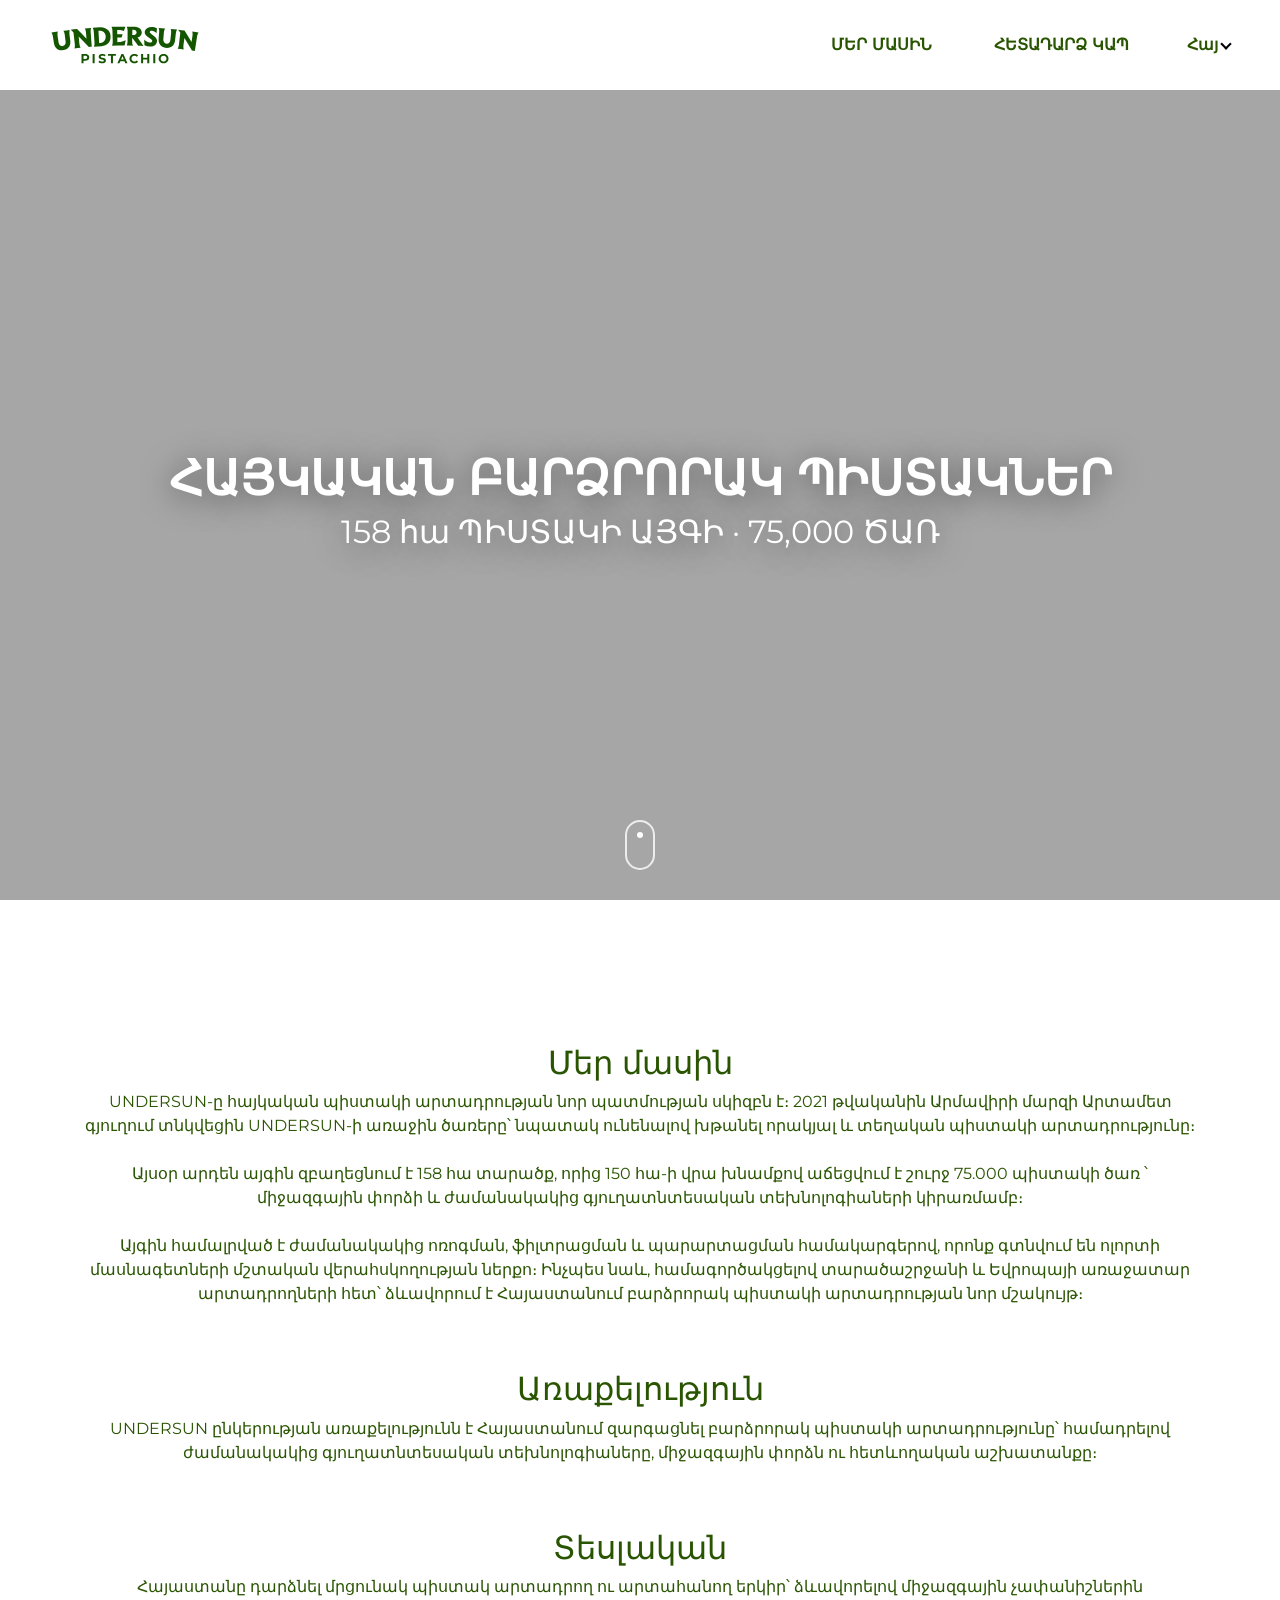
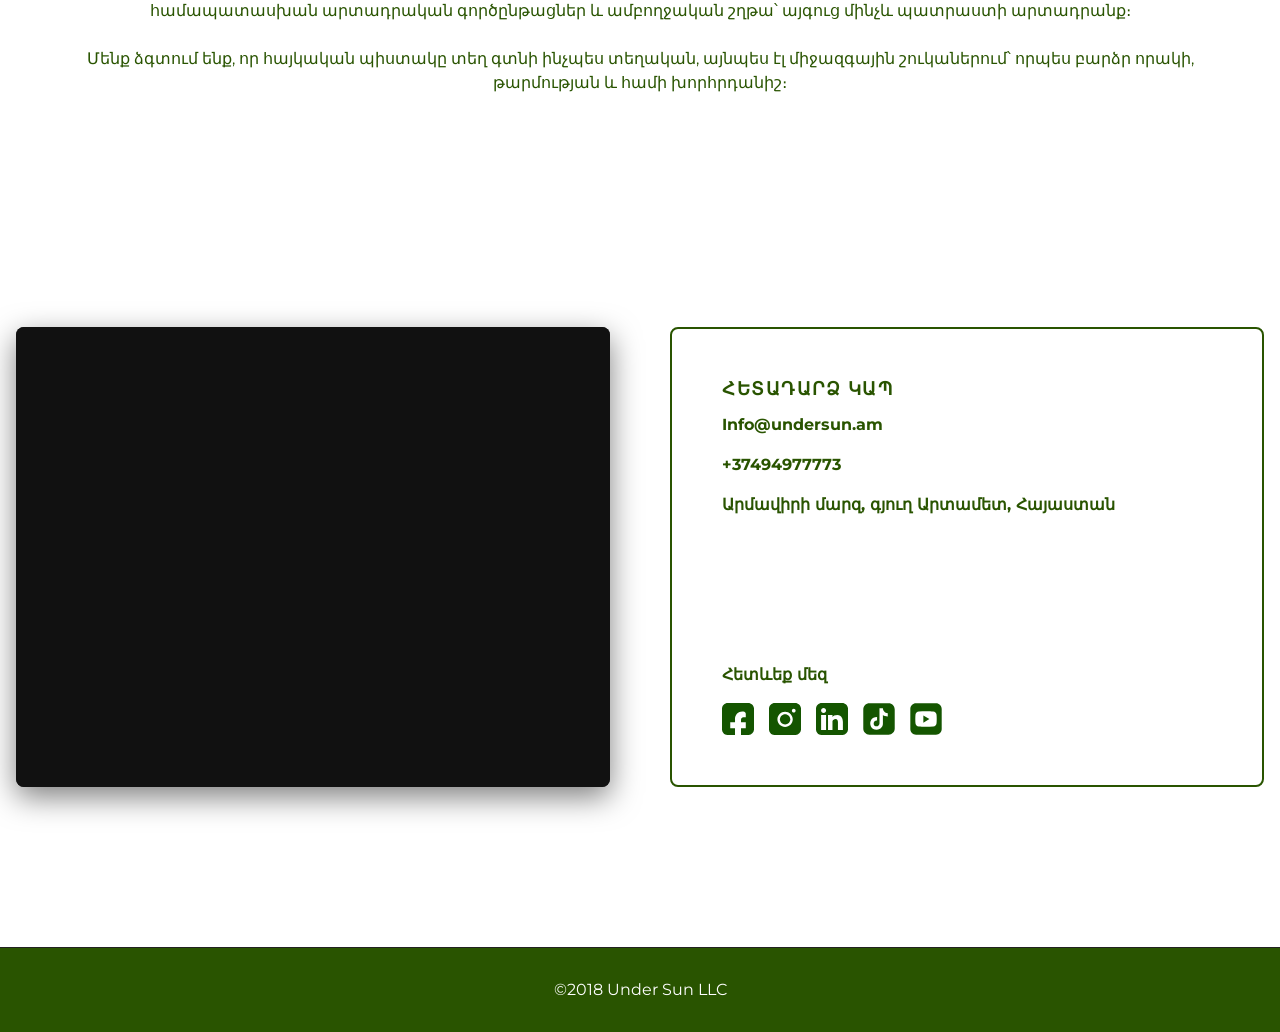
==== commit bcedfe4c: "change HY text" ====
--- a/hy/index.html
+++ b/hy/index.html
@@ -4,23 +4,23 @@
         <meta charset="UTF-8" />
         <meta name="viewport" content="width=device-width, initial-scale=1.0" />
         <meta name="referrer" content="strict-origin-when-cross-origin" />
-        <meta name="description" content="UNDERSUN՝ հայկական պրեմիում պիստակի բրենդ. մշակում, վերամշակում և փաթեթավորում կեղևով պիստակների, պիստակի միջուկների ու մածուկի համար՝ մանրածախ և մեծածախ վաճառքի։">
-        <title>UNDERSUN — Հայկական պրեմիում պիստակ</title>
+        <meta name="description" content="UNDERSUN՝ հայկական բարձրորակ պիստակի բրենդ. մշակում, վերամշակում և փաթեթավորում կեղևով պիստակների, պիստակի միջուկների ու մածուկի համար՝ մանրածախ և մեծածախ վաճառքի։">
+        <title>UNDERSUN — Հայկական բարձրորակ պիստակ</title>
 
         <!-- Open Graph / Facebook, LinkedIn, WhatsApp, Viber preview -->
-        <meta property="og:title" content="UNDERSUN — Հայկական պրեմիում պիստակ" />
+        <meta property="og:title" content="UNDERSUN — Հայկական բարձրորակ պիստակ" />
         <meta property="og:type" content="website" />
         <meta property="og:url" content="https://undersunpistachio.com/" />
         <meta property="og:image" content="https://undersunpistachio.com/images/og-image.jpg" />
         <meta property="og:image:width" content="1200" />
         <meta property="og:image:height" content="630" />
-        <meta property="og:description" content="UNDERSUN՝ հայկական պրեմիում պիստակի բրենդ. մշակում, վերամշակում և փաթեթավորում կեղևով պիստակների, պիստակի միջուկների ու մածուկի համար՝ մանրածախ և մեծածախ վաճառքի։" />
+        <meta property="og:description" content="UNDERSUN՝ հայկական բարձրորակ պիստակի բրենդ. մշակում, վերամշակում և փաթեթավորում կեղևով պիստակների, պիստակի միջուկների ու մածուկի համար՝ մանրածախ և մեծածախ վաճառքի։" />
         <meta property="og:site_name" content="UNDERSUN" />
 		<meta property="og:locale" content="hy_AM" />
 		<meta property="og:locale:alternate" content="en_US" />
 		<meta property="og:locale:alternate" content="ru_RU" />
 		
-		
+		<link rel="icon" href="../images/favicon.ico" sizes="any" />
 		<!-- SEO: tells Google this page has hy/ru versions -->
 		<link rel="alternate" hreflang="en" href="https://undersunpistachio.com/" />
 		<link rel="alternate" hreflang="hy" href="https://undersunpistachio.com/hy/" />
@@ -32,8 +32,8 @@
 
         <!-- Twitter/X card -->
         <meta name="twitter:card" content="summary_large_image" />
-        <meta name="twitter:title" content="UNDERSUN — Հայկական պրեմիում պիստակ" />
-        <meta name="twitter:description" content="UNDERSUN՝ հայկական պրեմիում պիստակի բրենդ. մշակում, վերամշակում և փաթեթավորում կեղևով պիստակների, պիստակի միջուկների ու մածուկի համար՝ մանրածախ և մեծածախ վաճառքի։" />
+        <meta name="twitter:title" content="UNDERSUN — Հայկական բարձրորակ պիստակ" />
+        <meta name="twitter:description" content="UNDERSUN՝ հայկական բարձրորակ պիստակի բրենդ. մշակում, վերամշակում և փաթեթավորում կեղևով պիստակների, պիստակի միջուկների ու մածուկի համար՝ մանրածախ և մեծածախ վաճառքի։" />
         <meta name="twitter:image" content="https://undersunpistachio.com/images/og-image.jpg" />
         <link href="https://cdn.jsdelivr.net/npm/bootstrap@5.3.3/dist/css/bootstrap.min.css" rel="stylesheet" />
         <link rel="stylesheet" href="../styles/styles.css" />
@@ -41,6 +41,8 @@
         <link rel="preconnect" href="https://fonts.googleapis.com" />
         <link rel="preconnect" href="https://fonts.gstatic.com" crossorigin />
         <link href="https://fonts.googleapis.com/css2?family=Montserrat:ital,wght@0,100..900;1,100..900&family=Roboto+Flex:opsz,wght,XOPQ,XTRA,YOPQ,YTDE,YTFI,YTLC,YTUC@8..144,100..1000,96,468,79,-203,738,514,712&family=Rubik:ital,wght@0,300..900;1,300..900&display=swap" rel="stylesheet"/>
+		
+		<link rel="preload" as="video" href="../video/fields.mp4" type="video/mp4" fetchpriority="high" />
     </head>
     <body>
         <nav id="navbar">
@@ -119,9 +121,9 @@
         </div>
 
         <section class="hero text-center" id="home">
-            <video class="hero-bg-video" autoplay muted loop playsinline>
-                <source src="../video/fields.mp4" type="video/mp4" />
-            </video>
+            <video class="hero-bg-video" autoplay muted loop playsinline fetchpriority="high" preload="auto">
+				<source src="../video/fields.mp4" type="video/mp4" />
+			</video>
             <div class="hero-video-overlay"></div>
 
 				<h1 class="hero-video-title display-5" id="title">
@@ -140,7 +142,7 @@
 				<br/><br/>
                 <h2 id="about3">Մեր մասին</h2>
                 <p id="aboutUsText">
-                    UNDERSUN-ը հայկական պիստակի արտադրության նոր պատմության սկիզբն է։ 2021 թվականին Արմավիրի մարզի Արտամետ գյուղում տնկվեցին UNDERSUN-ի առաջին ծառերը՝ նպատակ ունենալով խթանել որակյալ և տեղական պիստակի արտադրությունը։<br><br>Այսօր արդեն այգին զբաղեցնում է 158 հա տարածք, որից 150 հա-ի վրա խնամքով աճեցվում են շուրջ 75.000 պիստակի ծառեր ՝ միջազգային փորձի և ժամանակակից գյուղատնտեսական տեխնոլոգիաների կիրառմամբ։<br><br>Այգին համալրված է ժամանակակից ոռոգման, ֆիլտրացման և պարարտացման համակարգերով, որոնք գտնվում են ոլորտի մասնագետների մշտական վերահսկողության ներքո։ Ինչպես նաև, համագործակցելով տարածաշրջանի և Եվրոպայի առաջատար արտադրողների հետ՝ ձևավորում է Հայաստանում բարձրորակ պիստակի արտադրության նոր մշակույթ։
+                    UNDERSUN-ը հայկական պիստակի արտադրության նոր պատմության սկիզբն է։ 2021 թվականին Արմավիրի մարզի Արտամետ գյուղում տնկվեցին UNDERSUN-ի առաջին ծառերը՝ նպատակ ունենալով խթանել որակյալ և տեղական պիստակի արտադրությունը։<br><br>Այսօր արդեն այգին զբաղեցնում է 158 հա տարածք, որից 150 հա-ի վրա խնամքով աճեցվում է շուրջ 75.000 պիստակի ծառ ՝ միջազգային փորձի և ժամանակակից գյուղատնտեսական տեխնոլոգիաների կիրառմամբ։<br><br>Այգին համալրված է ժամանակակից ոռոգման, ֆիլտրացման և պարարտացման համակարգերով, որոնք գտնվում են ոլորտի մասնագետների մշտական վերահսկողության ներքո։ Ինչպես նաև, համագործակցելով տարածաշրջանի և Եվրոպայի առաջատար արտադրողների հետ՝ ձևավորում է Հայաստանում բարձրորակ պիստակի արտադրության նոր մշակույթ։
                 </p>
 				
 				<br/><br/>
@@ -273,6 +275,136 @@
                 <div class="text-center text-white">©2018 Under Sun LLC</div>
             </div>
         </footer>
+		<script type="application/ld+json">
+		{
+		  "@context": "https://schema.org",
+		  "@graph": [
+			{
+			  "@type": "Organization",
+			  "@id": "https://undersunpistachio.com/#organization",
+			  "name": "UnderSun",
+			  "legalName": "Under Sun LLC",
+			  "url": "https://undersunpistachio.com/",
+			  "logo": "https://undersunpistachio.com/images/logo.svg",
+			  "description": "UNDERSUN՝ հայկական բարձրորակ պիստակի բրենդ. մշակում, վերամշակում և փաթեթավորում կեղևով պիստակների, պիստակի միջուկների ու մածուկի համար՝ մանրածախ և մեծածախ վաճառքի։",
+			  "email": "info@undersun.am",
+			  "telephone": "+374-94-977773",
+			  "address": {
+				"@type": "PostalAddress",
+				"addressLocality": "Artamet Village",
+				"addressRegion": "Armavir Province",
+				"addressCountry": "AM"
+			  },
+			  "location": { "@id": "https://undersunpistachio.com/#orchard" },
+			  "hasOfferCatalog": {
+				"@type": "OfferCatalog",
+				"name": "UnderSun Pistachio Products",
+				"itemListElement": [
+				  {
+					"@type": "Offer",
+					"itemOffered": {
+					  "@type": "Product",
+					  "name": "In-Shell Pistachios",
+					  "brand": { "@id": "https://undersunpistachio.com/#organization" }
+					}
+				  },
+				  {
+					"@type": "Offer",
+					"itemOffered": {
+					  "@type": "Product",
+					  "name": "Pistachio Kernels",
+					  "brand": { "@id": "https://undersunpistachio.com/#organization" }
+					}
+				  },
+				  {
+					"@type": "Offer",
+					"itemOffered": {
+					  "@type": "Product",
+					  "name": "Pistachio Paste",
+					  "brand": { "@id": "https://undersunpistachio.com/#organization" }
+					}
+				  }
+				]
+			  },
+			  "sameAs": [
+				"https://www.facebook.com/people/Undersun-Pistachio/61593720248796/?mibextid=wwXIfr&rdid=k5s00enfVyOP8Moc&share_url=https%3A%2F%2Fwww.facebook.com%2Fshare%2F1975KTKBG8%2F%3Fmibextid%3DwwXIfr",
+				"https://www.instagram.com/undersun_pistachio?igsi=MXg4cXczdnF2OWw5ZA%3D%3D&utm_source=qr",
+				"https://www.linkedin.com/company/undersun-pistachio/about/?viewAsMember=true",
+				"https://www.tiktok.com/@undersun.pistachio?_r=1&_t=ZS-99MzlroVgVL",
+				"https://youtube.com/@undersunpistachio?si=CxkNMl_jxcHvbaHN"
+			  ]
+			},
+			{
+			  "@type": "Place",
+			  "@id": "https://undersunpistachio.com/#orchard",
+			  "name": "UnderSun Pistachio Garden",
+			  "address": {
+				"@type": "PostalAddress",
+				"addressLocality": "Artamet Village",
+				"addressRegion": "Armavir Province",
+				"addressCountry": "AM"
+			  },
+			  "geo": {
+				"@type": "GeoCoordinates",
+				"latitude": 40.1192419,
+				"longitude": 43.8843843
+			  },
+			  "additionalProperty": [
+				{
+				  "@type": "PropertyValue",
+				  "name": "Orchard area",
+				  "value": 158,
+				  "unitCode": "HAR",
+				  "unitText": "hectares"
+				},
+				{
+				  "@type": "PropertyValue",
+				  "name": "Cultivated area",
+				  "value": 150,
+				  "unitCode": "HAR",
+				  "unitText": "hectares"
+				},
+				{
+				  "@type": "PropertyValue",
+				  "name": "Number of pistachio trees",
+				  "value": 75000
+				},
+				{
+				  "@type": "PropertyValue",
+				  "name": "First planting",
+				  "value": "2021"
+				}
+			  ]
+			},
+			{
+			  "@type": "WebSite",
+			  "@id": "https://undersunpistachio.com/#website",
+			  "url": "https://undersunpistachio.com/",
+			  "name": "UnderSun",
+			  "alternateName": "UNDERSUN — Հայկական բարձրորակ պիստակ",
+			  "description": "UNDERSUN՝ հայկական բարձրորակ պիստակի բրենդ. մշակում, վերամշակում և փաթեթավորում կեղևով պիստակների, պիստակի միջուկների ու մածուկի համար՝ մանրածախ և մեծածախ վաճառքի։",
+			  "publisher": { "@id": "https://undersunpistachio.com/#organization" },
+			  "inLanguage": ["en", "hy", "ru"]
+			},
+			{
+			  "@type": "WebPage",
+			  "@id": "https://undersunpistachio.com/hy/#webpage",
+			  "url": "https://undersunpistachio.com/hy/",
+			  "name": "UNDERSUN — Հայկական բարձրորակ պիստակ",
+			  "description": "UNDERSUN՝ հայկական բարձրորակ պիստակի բրենդ. մշակում, վերամշակում և փաթեթավորում կեղևով պիստակների, պիստակի միջուկների ու մածուկի համար՝ մանրածախ և մեծածախ վաճառքի։",
+			  "isPartOf": { "@id": "https://undersunpistachio.com/#website" },
+			  "about": { "@id": "https://undersunpistachio.com/#organization" },
+			  "primaryImageOfPage": {
+				"@type": "ImageObject",
+				"url": "https://undersunpistachio.com/images/og-image.jpg",
+				"width": 1200,
+				"height": 630
+			  },
+			  "inLanguage": "hy"
+			}
+		  ]
+		}
+		</script>
 
         <!-- Bootstrap JS -->
         <script src="https://cdn.jsdelivr.net/npm/bootstrap@5.3.3/dist/js/bootstrap.bundle.min.js"></script>
--- a/templatemo-noir-fashion.css
+++ b/templatemo-noir-fashion.css
@@ -669,13 +669,11 @@
 /* Full-screen background video (hero) */
 .hero-bg-video {
 	position: absolute;
-	top: 65%;
-	left: 50%;
+	left: 0%;
 	min-width: 100%;
 	min-height: 100%;
 	width: auto;
 	height: auto;
-	transform: translate(-50%, -50%);
 	object-fit: cover;
 	z-index: 0;
 }
